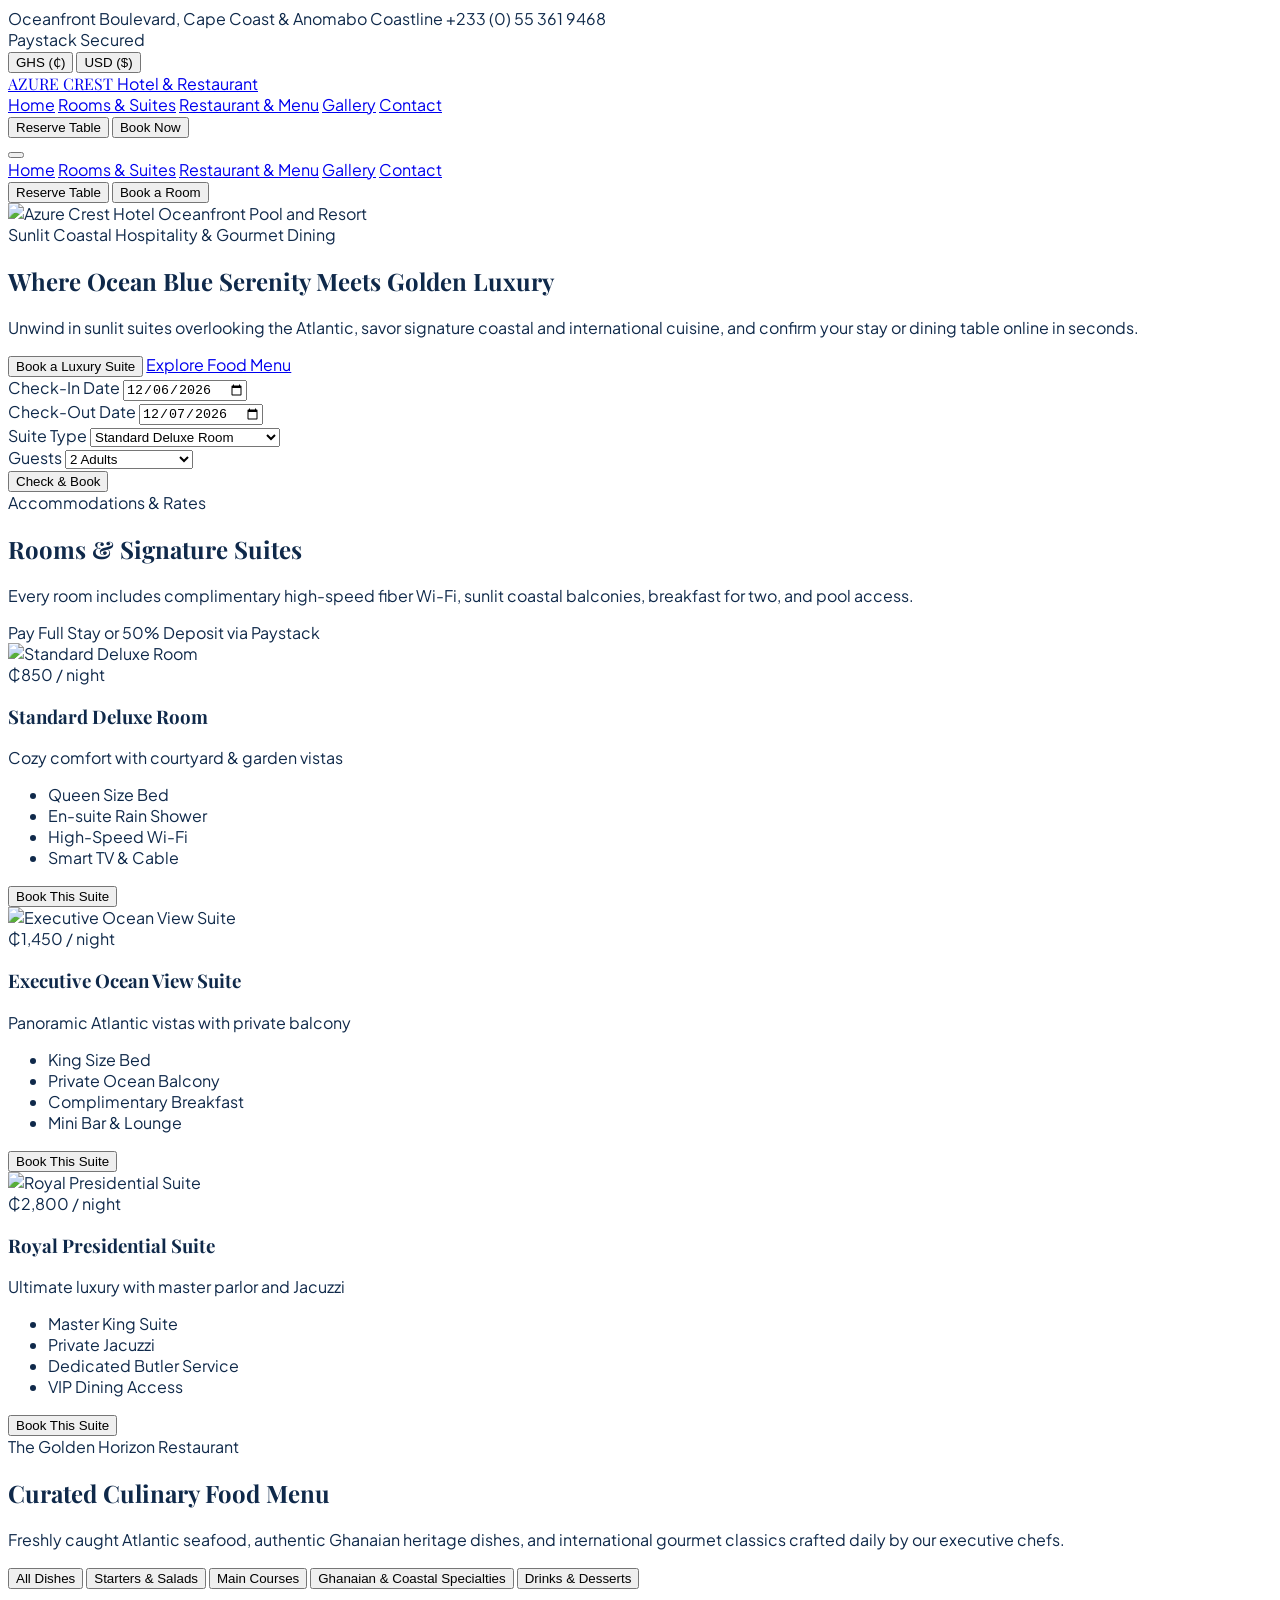
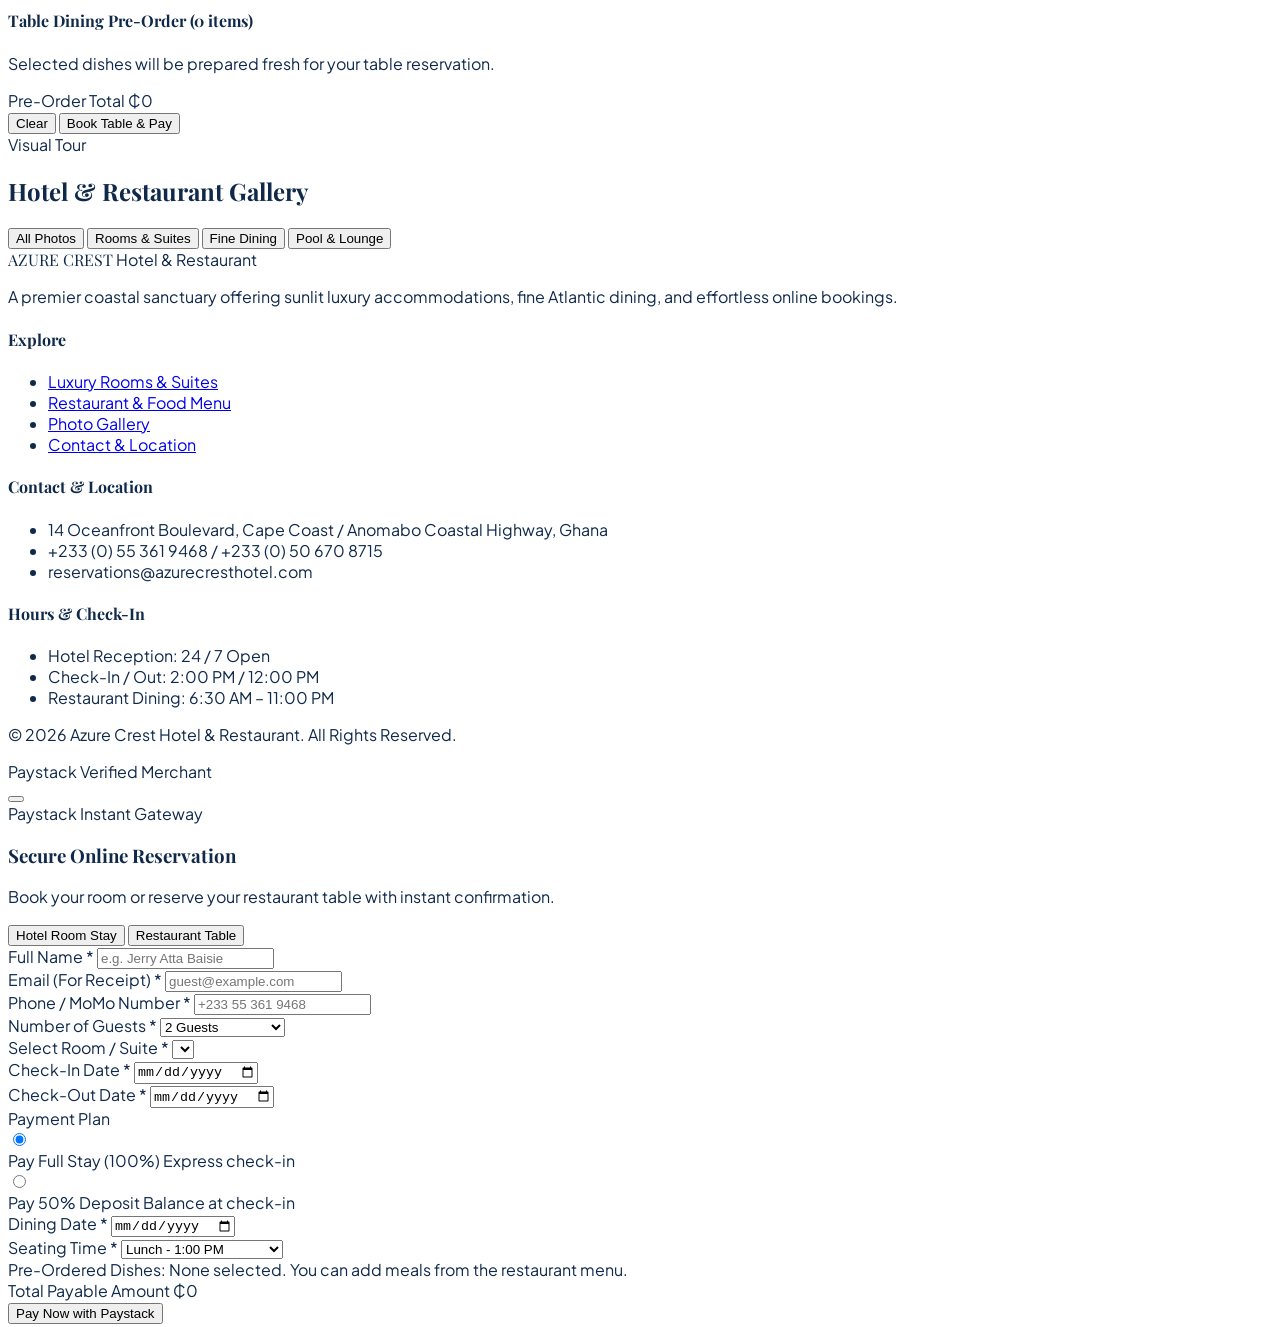
==== index.html @ 0bb6f59b "Change form submission handler to submitBookingEnquiry" ====
<!DOCTYPE html>
<html lang="en" class="scroll-smooth">
<head>
  <meta charset="UTF-8" />
  <meta name="viewport" content="width=device-width, initial-scale=1.0" />
  <title>Azure Crest Hotel &amp; Restaurant | Coastal Luxury &amp; Fine Dining</title>
  <meta name="description" content="Experience coastal elegance at Azure Crest Hotel & Restaurant. Book luxury rooms, explore our curated menu, and reserve your table online with instant Paystack checkout." />
  
  <!-- Google Fonts -->
  <link rel="preconnect" href="https://fonts.googleapis.com">
  <link rel="preconnect" href="https://fonts.gstatic.com" crossorigin>
  <link href="https://fonts.googleapis.com/css2?family=Playfair+Display:ital,wght@0,500;0,600;0,700;1,500&family=Plus+Jakarta+Sans:wght@400;500;600;700&display=swap" rel="stylesheet">
  
  <!-- Tailwind CSS -->
  <script src="https://cdn.tailwindcss.com"></script>
  
  <!-- Lucide Icons -->
  <script src="https://unpkg.com/lucide@latest"></script>

  <!-- Paystack InlineJS SDK -->
  <script src="https://js.paystack.co/v1/inline.js"></script>

  <script>
    tailwind.config = {
      theme: {
        extend: {
          colors: {
            royal: {
              950: '#08182E',
              900: '#0F294A',
              800: '#163B6B',
              700: '#1D4ED8',
              600: '#2563EB',
              100: '#DBEAFE',
              50: '#F0F7FF',
            },
            sunlit: {
              400: '#FACC15',
              500: '#EAB308',
              600: '#CA8A04',
              100: '#FEF9C3',
            }
          },
          fontFamily: {
            serif: ['"Playfair Display"', 'Georgia', 'serif'],
            sans: ['"Plus Jakarta Sans"', 'system-ui', 'sans-serif'],
          }
        }
      }
    }
  </script>

  <style>
    body {
      font-family: 'Plus Jakarta Sans', sans-serif;
      color: #0F294A;
      background-color: #FFFFFF;
    }
    h1, h2, h3, .font-serif {
      font-family: 'Playfair Display', Georgia, serif;
    }
    .hero-overlay {
      background: linear-gradient(180deg, rgba(15, 41, 74, 0.72) 0%, rgba(15, 41, 74, 0.58) 55%, rgba(8, 24, 46, 0.88) 100%);
    }
    .glass-nav {
      background: rgba(255, 255, 255, 0.94);
      backdrop-filter: blur(12px);
      -webkit-backdrop-filter: blur(12px);
    }
    @keyframes fadeIn {
      from { opacity: 0; transform: translateY(10px); }
      to { opacity: 1; transform: translateY(0); }
    }
    .animate-fade-in {
      animation: fadeIn 0.3s ease-out forwards;
    }
  </style>
</head>
<body class="antialiased selection:bg-sunlit-400 selection:text-royal-900">

  <!-- Top Announcement Bar -->
  <div class="bg-royal-900 text-white text-xs sm:text-sm py-2 px-4 border-b border-royal-800">
    <div class="max-w-7xl mx-auto flex flex-wrap items-center justify-between gap-2">
      <div class="flex items-center gap-4">
        <span class="flex items-center gap-1.5 text-royal-100">
          <i data-lucide="map-pin" class="w-3.5 h-3.5 text-sunlit-400"></i>
          Oceanfront Boulevard, Cape Coast &amp; Anomabo Coastline
        </span>
        <span class="hidden md:flex items-center gap-1.5 text-royal-100">
          <i data-lucide="phone" class="w-3.5 h-3.5 text-sunlit-400"></i>
          +233 (0) 55 361 9468
        </span>
      </div>
      <div class="flex items-center gap-3 ml-auto">
        <span class="hidden sm:inline-flex items-center gap-1 text-sunlit-400 font-medium">
          <i data-lucide="shield-check" class="w-3.5 h-3.5"></i> Paystack Secured
        </span>
        <!-- Currency Switcher -->
        <div class="inline-flex items-center bg-royal-950 rounded-full p-0.5 border border-royal-700" role="group">
          <button type="button" onclick="setCurrency('GHS')" id="btn-ghs" class="px-2.5 py-0.5 rounded-full text-xs font-bold transition bg-sunlit-400 text-royal-900">
            GHS (₵)
          </button>
          <button type="button" onclick="setCurrency('USD')" id="btn-usd" class="px-2.5 py-0.5 rounded-full text-xs font-bold transition text-white hover:text-sunlit-400">
            USD ($)
          </button>
        </div>
      </div>
    </div>
  </div>

  <!-- Sticky Navigation -->
  <header class="sticky top-0 z-40 glass-nav border-b border-blue-100 shadow-sm">
    <div class="max-w-7xl mx-auto px-4 sm:px-6 lg:px-8 h-20 flex items-center justify-between">
      <!-- Brand Logo -->
      <a href="#home" class="flex items-center gap-3 group">
        <div class="w-11 h-11 rounded-xl bg-royal-900 flex items-center justify-center border-2 border-sunlit-400 shadow-md group-hover:scale-105 transition">
          <i data-lucide="crown" class="w-6 h-6 text-sunlit-400"></i>
        </div>
        <div>
          <span class="font-serif text-xl sm:text-2xl font-bold tracking-tight text-royal-900 block leading-none">
            AZURE CREST
          </span>
          <span class="text-[11px] uppercase tracking-[0.22em] font-semibold text-royal-600 block mt-1">
            Hotel &amp; Restaurant
          </span>
        </div>
      </a>

      <!-- Desktop Nav Links -->
      <nav class="hidden lg:flex items-center gap-8 text-sm font-semibold text-royal-900">
        <a href="#home" class="hover:text-royal-600 transition">Home</a>
        <a href="#rooms" class="hover:text-royal-600 transition">Rooms &amp; Suites</a>
        <a href="#restaurant" class="hover:text-royal-600 transition">Restaurant &amp; Menu</a>
        <a href="#gallery" class="hover:text-royal-600 transition">Gallery</a>
        <a href="#contact" class="hover:text-royal-600 transition">Contact</a>
      </nav>

      <!-- Desktop Action Buttons -->
      <div class="hidden md:flex items-center gap-3">
        <button onclick="openBookingModal('dining')" class="px-4 py-2.5 rounded-xl text-sm font-bold text-royal-900 bg-royal-50 hover:bg-blue-100 border border-blue-200 transition flex items-center gap-2">
          <i data-lucide="utensils" class="w-4 h-4 text-royal-700"></i>
          Reserve Table
        </button>
        <button onclick="openBookingModal('room')" class="px-5 py-2.5 rounded-xl text-sm font-bold text-royal-900 bg-sunlit-400 hover:bg-sunlit-500 shadow-md shadow-yellow-500/20 transition flex items-center gap-2">
          <i data-lucide="calendar-check" class="w-4 h-4"></i>
          Book Now
        </button>
      </div>

      <!-- Mobile Menu Toggle Button -->
      <button onclick="toggleMobileMenu()" class="lg:hidden p-2.5 rounded-xl bg-royal-50 text-royal-900 border border-blue-100" aria-label="Toggle Menu">
        <i data-lucide="menu" class="w-6 h-6" id="mobile-menu-icon"></i>
      </button>
    </div>

    <!-- Mobile Navigation Drawer -->
    <div id="mobile-menu" class="hidden lg:hidden bg-white border-b border-blue-100 px-6 py-5 space-y-3 shadow-xl">
      <a href="#home" onclick="toggleMobileMenu()" class="block py-2 font-semibold text-royal-900 hover:text-royal-600">Home</a>
      <a href="#rooms" onclick="toggleMobileMenu()" class="block py-2 font-semibold text-royal-900 hover:text-royal-600">Rooms &amp; Suites</a>
      <a href="#restaurant" onclick="toggleMobileMenu()" class="block py-2 font-semibold text-royal-900 hover:text-royal-600">Restaurant &amp; Menu</a>
      <a href="#gallery" onclick="toggleMobileMenu()" class="block py-2 font-semibold text-royal-900 hover:text-royal-600">Gallery</a>
      <a href="#contact" onclick="toggleMobileMenu()" class="block py-2 font-semibold text-royal-900 hover:text-royal-600">Contact</a>
      <div class="pt-3 border-t border-blue-100 grid grid-cols-2 gap-3">
        <button onclick="toggleMobileMenu(); openBookingModal('dining')" class="py-2.5 px-4 rounded-xl text-sm font-bold bg-royal-50 text-royal-900 border border-blue-200">
          Reserve Table
        </button>
        <button onclick="toggleMobileMenu(); openBookingModal('room')" class="py-2.5 px-4 rounded-xl text-sm font-bold bg-sunlit-400 text-royal-900">
          Book a Room
        </button>
      </div>
    </div>
  </header>

  <!-- Hero Section -->
  <section id="home" class="relative min-h-[86vh] flex items-center justify-center overflow-hidden">
    <img 
      src="https://images.unsplash.com/photo-1582719508461-905c673771fd?auto=format&fit=crop&w=2000&q=80" 
      alt="Azure Crest Hotel Oceanfront Pool and Resort" 
      class="absolute inset-0 w-full h-full object-cover object-center"
    />
    <div class="hero-overlay absolute inset-0"></div>

    <div class="relative z-10 max-w-7xl mx-auto px-4 sm:px-6 lg:px-8 py-20 text-center text-white">
      <div class="inline-flex items-center gap-2 px-4 py-1.5 rounded-full bg-white/15 backdrop-blur-md border border-white/25 text-sunlit-400 text-xs sm:text-sm font-semibold tracking-wide uppercase mb-6">
        <i data-lucide="sparkles" class="w-4 h-4"></i>
        Sunlit Coastal Hospitality &amp; Gourmet Dining
      </div>

      <h1 class="text-4xl sm:text-5xl md:text-6xl lg:text-7xl font-bold tracking-tight max-w-4xl mx-auto leading-[1.12]">
        Where Ocean Blue Serenity Meets <span class="text-sunlit-400 italic font-normal">Golden Luxury</span>
      </h1>

      <p class="mt-6 text-base sm:text-lg md:text-xl text-blue-100 max-w-2xl mx-auto leading-relaxed font-normal">
        Unwind in sunlit suites overlooking the Atlantic, savor signature coastal and international cuisine, and confirm your stay or dining table online in seconds.
      </p>

      <div class="mt-9 flex flex-col sm:flex-row items-center justify-center gap-4">
        <button onclick="openBookingModal('room')" class="w-full sm:w-auto px-8 py-4 rounded-xl bg-sunlit-400 hover:bg-sunlit-500 text-royal-900 font-bold text-base shadow-xl shadow-yellow-500/25 transition flex items-center justify-center gap-2">
          <i data-lucide="bed-double" class="w-5 h-5"></i>
          Book a Luxury Suite
        </button>
        <a href="#restaurant" class="w-full sm:w-auto px-8 py-4 rounded-xl bg-white/15 hover:bg-white/25 backdrop-blur-md text-white border border-white/30 font-bold text-base transition flex items-center justify-center gap-2">
          <i data-lucide="utensils-crossed" class="w-5 h-5 text-sunlit-400"></i>
          Explore Food Menu
        </a>
      </div>

      <!-- Quick Availability Bar -->
      <div class="mt-14 max-w-5xl mx-auto bg-white rounded-2xl p-4 sm:p-5 shadow-2xl border-2 border-sunlit-400 text-left text-royal-900">
        <form onsubmit="handleQuickSearch(event)" class="grid grid-cols-1 sm:grid-cols-2 lg:grid-cols-5 gap-4 items-end">
          <div>
            <label class="block text-xs font-bold uppercase tracking-wider text-royal-700 mb-1.5">Check-In Date</label>
            <input type="date" id="quick-checkin" required class="w-full px-3.5 py-2.5 rounded-xl bg-royal-50 border border-blue-200 text-sm font-semibold focus:outline-none focus:ring-2 focus:ring-royal-600" />
          </div>
          <div>
            <label class="block text-xs font-bold uppercase tracking-wider text-royal-700 mb-1.5">Check-Out Date</label>
            <input type="date" id="quick-checkout" required class="w-full px-3.5 py-2.5 rounded-xl bg-royal-50 border border-blue-200 text-sm font-semibold focus:outline-none focus:ring-2 focus:ring-royal-600" />
          </div>
          <div>
            <label class="block text-xs font-bold uppercase tracking-wider text-royal-700 mb-1.5">Suite Type</label>
            <select id="quick-room" class="w-full px-3.5 py-2.5 rounded-xl bg-royal-50 border border-blue-200 text-sm font-semibold focus:outline-none focus:ring-2 focus:ring-royal-600">
              <option value="standard">Standard Deluxe Room</option>
              <option value="executive">Executive Ocean View Suite</option>
              <option value="presidential">Royal Presidential Suite</option>
            </select>
          </div>
          <div>
            <label class="block text-xs font-bold uppercase tracking-wider text-royal-700 mb-1.5">Guests</label>
            <select id="quick-guests" class="w-full px-3.5 py-2.5 rounded-xl bg-royal-50 border border-blue-200 text-sm font-semibold focus:outline-none focus:ring-2 focus:ring-royal-600">
              <option value="1 Adult">1 Adult</option>
              <option value="2 Adults" selected>2 Adults</option>
              <option value="2 Adults, 1 Child">2 Adults, 1 Child</option>
              <option value="4 Guests (Family)">4 Guests (Family)</option>
            </select>
          </div>
          <div>
            <button type="submit" class="w-full py-2.5 px-5 rounded-xl bg-royal-900 hover:bg-royal-800 text-sunlit-400 font-bold text-sm transition flex items-center justify-center gap-2 h-[42px]">
              <i data-lucide="search" class="w-4 h-4"></i>
              Check &amp; Book
            </button>
          </div>
        </form>
      </div>
    </div>
  </section>

  <!-- Rooms & Suites Section -->
  <section id="rooms" class="py-20 bg-white">
    <div class="max-w-7xl mx-auto px-4 sm:px-6 lg:px-8">
      <div class="flex flex-col md:flex-row md:items-end justify-between mb-12 gap-4">
        <div>
          <span class="inline-block px-3.5 py-1 rounded-full bg-royal-50 text-royal-700 border border-blue-200 text-xs font-bold uppercase tracking-widest mb-3">
            Accommodations &amp; Rates
          </span>
          <h2 class="text-3xl sm:text-4xl font-bold text-royal-900">
            Rooms &amp; <span class="text-royal-700">Signature Suites</span>
          </h2>
          <p class="mt-2 text-slate-600 max-w-2xl">
            Every room includes complimentary high-speed fiber Wi-Fi, sunlit coastal balconies, breakfast for two, and pool access.
          </p>
        </div>
        <div class="flex items-center gap-2 text-sm font-semibold text-royal-800 bg-sunlit-100 border border-sunlit-400 px-4 py-2 rounded-xl">
          <i data-lucide="credit-card" class="w-4 h-4 text-royal-900"></i>
          <span>Pay Full Stay or 50% Deposit via Paystack</span>
        </div>
      </div>

      <!-- Rooms Grid -->
      <div id="rooms-grid" class="grid grid-cols-1 md:grid-cols-2 lg:grid-cols-3 gap-8">
        <!-- Populated via JS -->
      </div>
    </div>
  </section>

  <!-- Restaurant & Food Menu Section -->
  <section id="restaurant" class="py-20 bg-royal-50 border-y border-blue-100">
    <div class="max-w-7xl mx-auto px-4 sm:px-6 lg:px-8">
      <div class="text-center max-w-3xl mx-auto mb-12">
        <span class="inline-block px-3.5 py-1 rounded-full bg-white text-royal-700 border border-blue-200 text-xs font-bold uppercase tracking-widest mb-3">
          The Golden Horizon Restaurant
        </span>
        <h2 class="text-3xl sm:text-4xl font-bold text-royal-900">
          Curated Culinary <span class="text-royal-700">Food Menu</span>
        </h2>
        <p class="mt-3 text-slate-600">
          Freshly caught Atlantic seafood, authentic Ghanaian heritage dishes, and international gourmet classics crafted daily by our executive chefs.
        </p>
      </div>

      <!-- Category Filter Tabs -->
      <div class="flex flex-wrap items-center justify-center gap-2.5 mb-10" id="menu-tabs">
        <button onclick="filterMenu('all')" data-cat="all" class="menu-tab active px-5 py-2.5 rounded-xl text-sm font-bold transition bg-royal-900 text-sunlit-400 shadow-md">
          All Dishes
        </button>
        <button onclick="filterMenu('starters')" data-cat="starters" class="menu-tab px-5 py-2.5 rounded-xl text-sm font-bold transition bg-white text-royal-900 hover:bg-blue-100 border border-blue-200">
          Starters &amp; Salads
        </button>
        <button onclick="filterMenu('mains')" data-cat="mains" class="menu-tab px-5 py-2.5 rounded-xl text-sm font-bold transition bg-white text-royal-900 hover:bg-blue-100 border border-blue-200">
          Main Courses
        </button>
        <button onclick="filterMenu('local')" data-cat="local" class="menu-tab px-5 py-2.5 rounded-xl text-sm font-bold transition bg-white text-royal-900 hover:bg-blue-100 border border-blue-200">
          Ghanaian &amp; Coastal Specialties
        </button>
        <button onclick="filterMenu('drinks')" data-cat="drinks" class="menu-tab px-5 py-2.5 rounded-xl text-sm font-bold transition bg-white text-royal-900 hover:bg-blue-100 border border-blue-200">
          Drinks &amp; Desserts
        </button>
      </div>

      <!-- Menu Items Grid -->
      <div id="menu-grid" class="grid grid-cols-1 md:grid-cols-2 gap-6">
        <!-- Populated via JS -->
      </div>

      <!-- Pre-Order Tray Banner -->
      <div id="preorder-bar" class="hidden mt-10 bg-royal-900 text-white rounded-2xl p-5 sm:p-6 shadow-xl border-2 border-sunlit-400 flex flex-col sm:flex-row items-center justify-between gap-4 animate-fade-in">
        <div class="flex items-center gap-4">
          <div class="w-12 h-12 rounded-xl bg-sunlit-400 text-royal-900 flex items-center justify-center font-bold shrink-0">
            <i data-lucide="shopping-bag" class="w-6 h-6"></i>
          </div>
          <div>
            <h4 class="font-serif text-lg font-bold text-white">
              Table Dining Pre-Order (<span id="preorder-count">0</span> items)
            </h4>
            <p id="preorder-summary" class="text-xs sm:text-sm text-blue-200 line-clamp-1">
              Selected dishes will be prepared fresh for your table reservation.
            </p>
          </div>
        </div>
        <div class="flex items-center gap-3 w-full sm:w-auto justify-end">
          <div class="text-right mr-2">
            <span class="text-xs text-blue-200 block">Pre-Order Total</span>
            <span id="preorder-total" class="text-lg font-bold text-sunlit-400">₵0</span>
          </div>
          <button onclick="clearPreorder()" class="px-3.5 py-2.5 rounded-xl text-xs font-bold bg-royal-800 hover:bg-royal-700 text-blue-100 transition">
            Clear
          </button>
          <button onclick="openBookingModal('dining')" class="px-5 py-2.5 rounded-xl text-sm font-bold bg-sunlit-400 hover:bg-sunlit-500 text-royal-900 transition flex items-center gap-2">
            Book Table &amp; Pay
            <i data-lucide="arrow-right" class="w-4 h-4"></i>
          </button>
        </div>
      </div>
    </div>
  </section>

  <!-- Photo Gallery Section -->
  <section id="gallery" class="py-20 bg-white">
    <div class="max-w-7xl mx-auto px-4 sm:px-6 lg:px-8">
      <div class="flex flex-col md:flex-row md:items-end justify-between mb-10 gap-4">
        <div>
          <span class="inline-block px-3.5 py-1 rounded-full bg-royal-50 text-royal-700 border border-blue-200 text-xs font-bold uppercase tracking-widest mb-3">
            Visual Tour
          </span>
          <h2 class="text-3xl sm:text-4xl font-bold text-royal-900">
            Hotel &amp; Restaurant <span class="text-royal-700">Gallery</span>
          </h2>
        </div>

        <!-- Gallery Filters -->
        <div class="flex flex-wrap gap-2" id="gallery-tabs">
          <button onclick="filterGallery('all')" data-gal="all" class="gal-tab px-4 py-2 rounded-xl text-xs sm:text-sm font-bold bg-royal-900 text-sunlit-400 transition">
            All Photos
          </button>
          <button onclick="filterGallery('rooms')" data-gal="rooms" class="gal-tab px-4 py-2 rounded-xl text-xs sm:text-sm font-bold bg-royal-50 text-royal-900 hover:bg-blue-100 transition">
            Rooms &amp; Suites
          </button>
          <button onclick="filterGallery('dining')" data-gal="dining" class="gal-tab px-4 py-2 rounded-xl text-xs sm:text-sm font-bold bg-royal-50 text-royal-900 hover:bg-blue-100 transition">
            Fine Dining
          </button>
          <button onclick="filterGallery('pool')" data-gal="pool" class="gal-tab px-4 py-2 rounded-xl text-xs sm:text-sm font-bold bg-royal-50 text-royal-900 hover:bg-blue-100 transition">
            Pool &amp; Lounge
          </button>
        </div>
      </div>

      <!-- Gallery Grid -->
      <div id="gallery-grid" class="grid grid-cols-1 sm:grid-cols-2 lg:grid-cols-3 gap-6">
        <!-- Populated via JS -->
      </div>
    </div>
  </section>

  <!-- Footer & Contact Section -->
  <footer id="contact" class="bg-royal-950 text-blue-100 pt-16 pb-10 border-t border-royal-800">
    <div class="max-w-7xl mx-auto px-4 sm:px-6 lg:px-8">
      <div class="grid grid-cols-1 md:grid-cols-2 lg:grid-cols-4 gap-10 pb-12 border-b border-royal-800">
        <!-- Brand -->
        <div class="space-y-4">
          <div class="flex items-center gap-3">
            <div class="w-10 h-10 rounded-xl bg-royal-900 flex items-center justify-center border-2 border-sunlit-400">
              <i data-lucide="crown" class="w-5 h-5 text-sunlit-400"></i>
            </div>
            <div>
              <span class="font-serif text-xl font-bold text-white block leading-none">AZURE CREST</span>
              <span class="text-[10px] uppercase tracking-[0.22em] text-sunlit-400 block mt-1">Hotel &amp; Restaurant</span>
            </div>
          </div>
          <p class="text-sm text-blue-200 leading-relaxed">
            A premier coastal sanctuary offering sunlit luxury accommodations, fine Atlantic dining, and effortless online bookings.
          </p>
        </div>

        <!-- Quick Links -->
        <div>
          <h4 class="font-serif text-lg font-bold text-white mb-4">Explore</h4>
          <ul class="space-y-2.5 text-sm">
            <li><a href="#rooms" class="hover:text-sunlit-400 transition">Luxury Rooms &amp; Suites</a></li>
            <li><a href="#restaurant" class="hover:text-sunlit-400 transition">Restaurant &amp; Food Menu</a></li>
            <li><a href="#gallery" class="hover:text-sunlit-400 transition">Photo Gallery</a></li>
            <li><a href="#contact" class="hover:text-sunlit-400 transition">Contact &amp; Location</a></li>
          </ul>
        </div>

        <!-- Contact Details -->
        <div>
          <h4 class="font-serif text-lg font-bold text-white mb-4">Contact &amp; Location</h4>
          <ul class="space-y-3 text-sm">
            <li class="flex items-start gap-2.5">
              <i data-lucide="map-pin" class="w-4 h-4 text-sunlit-400 shrink-0 mt-1"></i>
              <span>14 Oceanfront Boulevard, Cape Coast / Anomabo Coastal Highway, Ghana</span>
            </li>
            <li class="flex items-center gap-2.5">
              <i data-lucide="phone" class="w-4 h-4 text-sunlit-400 shrink-0"></i>
              <span>+233 (0) 55 361 9468 / +233 (0) 50 670 8715</span>
            </li>
            <li class="flex items-center gap-2.5">
              <i data-lucide="mail" class="w-4 h-4 text-sunlit-400 shrink-0"></i>
              <span>reservations@azurecresthotel.com</span>
            </li>
          </ul>
        </div>

        <!-- Operating Hours -->
        <div>
          <h4 class="font-serif text-lg font-bold text-white mb-4">Hours &amp; Check-In</h4>
          <ul class="space-y-2.5 text-sm">
            <li class="flex justify-between">
              <span class="text-blue-200">Hotel Reception:</span>
              <span class="font-semibold text-white">24 / 7 Open</span>
            </li>
            <li class="flex justify-between">
              <span class="text-blue-200">Check-In / Out:</span>
              <span class="font-semibold text-white">2:00 PM / 12:00 PM</span>
            </li>
            <li class="flex justify-between">
              <span class="text-blue-200">Restaurant Dining:</span>
              <span class="font-semibold text-sunlit-400">6:30 AM – 11:00 PM</span>
            </li>
          </ul>
        </div>
      </div>

      <div class="pt-8 flex flex-col sm:flex-row items-center justify-between gap-4 text-xs text-blue-300">
        <p>&copy; 2026 Azure Crest Hotel &amp; Restaurant. All Rights Reserved.</p>
        <div class="flex items-center gap-4">
          <span class="px-2.5 py-1 rounded bg-royal-900 border border-royal-800 text-sunlit-400 font-semibold">Paystack Verified Merchant</span>
        </div>
      </div>
    </div>
  </footer>

  <!-- ================================================================= -->
  <!-- POPUP BOOKING & PAYSTACK CHECKOUT MODAL                           -->
  <!-- ================================================================= -->
  <div id="booking-modal" class="fixed inset-0 z-50 hidden bg-royal-950/85 backdrop-blur-sm flex items-center justify-center p-4 overflow-y-auto">
    <div class="bg-white text-royal-900 max-w-2xl w-full rounded-3xl p-6 sm:p-8 shadow-2xl border-2 border-sunlit-400 animate-fade-in my-8 relative">
      <!-- Close Button -->
      <button onclick="closeBookingModal()" class="absolute top-5 right-5 w-10 h-10 rounded-full bg-royal-50 hover:bg-royal-900 text-royal-900 hover:text-sunlit-400 border border-blue-200 flex items-center justify-center transition" aria-label="Close Booking Modal">
        <i data-lucide="x" class="w-5 h-5"></i>
      </button>

      <div class="mb-6 pr-10">
        <span class="inline-flex items-center gap-1.5 px-3 py-1 rounded-full bg-sunlit-100 text-royal-900 text-xs font-bold uppercase tracking-wider mb-2">
          <i data-lucide="shield-check" class="w-3.5 h-3.5"></i> Paystack Instant Gateway
        </span>
        <h3 class="font-serif text-2xl sm:text-3xl font-bold text-royal-900">Secure Online Reservation</h3>
        <p class="text-xs sm:text-sm text-slate-600 mt-1">Book your room or reserve your restaurant table with instant confirmation.</p>
      </div>

      <!-- Booking Type Switcher Tabs inside Modal -->
      <div class="grid grid-cols-2 gap-2 p-1.5 bg-royal-50 rounded-2xl border border-blue-100 mb-6">
        <button type="button" onclick="switchBookingType('room')" id="tab-book-room" class="py-2.5 px-4 rounded-xl text-sm font-bold transition flex items-center justify-center gap-2 bg-royal-900 text-sunlit-400 shadow">
          <i data-lucide="bed-double" class="w-4 h-4"></i>
          Hotel Room Stay
        </button>
        <button type="button" onclick="switchBookingType('dining')" id="tab-book-dining" class="py-2.5 px-4 rounded-xl text-sm font-bold transition flex items-center justify-center gap-2 text-royal-900 hover:bg-blue-100">
          <i data-lucide="utensils" class="w-4 h-4"></i>
          Restaurant Table
        </button>
      </div>

      <form id="main-booking-form" onsubmit="submitBookingEnquiry(event)" class="space-y-4">
        <div class="grid grid-cols-1 sm:grid-cols-2 gap-4">
          <div>
            <label class="block text-xs font-bold uppercase tracking-wider text-royal-800 mb-1">Full Name *</label>
            <input type="text" id="book-name" required placeholder="e.g. Jerry Atta Baisie" class="w-full px-4 py-2.5 rounded-xl bg-royal-50 border border-blue-200 text-sm font-medium focus:outline-none focus:ring-2 focus:ring-royal-600" />
          </div>
          <div>
            <label class="block text-xs font-bold uppercase tracking-wider text-royal-800 mb-1">Email (For Receipt) *</label>
            <input type="email" id="book-email" required placeholder="guest@example.com" class="w-full px-4 py-2.5 rounded-xl bg-royal-50 border border-blue-200 text-sm font-medium focus:outline-none focus:ring-2 focus:ring-royal-600" />
          </div>
        </div>

        <div class="grid grid-cols-1 sm:grid-cols-2 gap-4">
          <div>
            <label class="block text-xs font-bold uppercase tracking-wider text-royal-800 mb-1">Phone / MoMo Number *</label>
            <input type="tel" id="book-phone" required placeholder="+233 55 361 9468" class="w-full px-4 py-2.5 rounded-xl bg-royal-50 border border-blue-200 text-sm font-medium focus:outline-none focus:ring-2 focus:ring-royal-600" />
          </div>
          <div>
            <label class="block text-xs font-bold uppercase tracking-wider text-royal-800 mb-1">Number of Guests *</label>
            <select id="book-guests" onchange="recalculateBooking()" class="w-full px-4 py-2.5 rounded-xl bg-royal-50 border border-blue-200 text-sm font-semibold focus:outline-none focus:ring-2 focus:ring-royal-600">
              <option value="1">1 Guest</option>
              <option value="2" selected>2 Guests</option>
              <option value="3">3 Guests</option>
              <option value="4">4 Guests</option>
              <option value="6">6 Guests (Group)</option>
            </select>
          </div>
        </div>

        <!-- ROOM SPECIFIC FIELDS -->
        <div id="room-booking-fields" class="space-y-3">
          <div>
            <label class="block text-xs font-bold uppercase tracking-wider text-royal-800 mb-1">Select Room / Suite *</label>
            <select id="book-room-type" onchange="recalculateBooking()" class="w-full px-4 py-2.5 rounded-xl bg-royal-50 border border-blue-200 text-sm font-bold text-royal-900 focus:outline-none focus:ring-2 focus:ring-royal-600">
              <!-- Populated via JS -->
            </select>
          </div>

          <div class="grid grid-cols-1 sm:grid-cols-2 gap-4">
            <div>
              <label class="block text-xs font-bold uppercase tracking-wider text-royal-800 mb-1">Check-In Date *</label>
              <input type="date" id="book-checkin" onchange="recalculateBooking()" class="w-full px-4 py-2.5 rounded-xl bg-royal-50 border border-blue-200 text-sm font-semibold focus:outline-none focus:ring-2 focus:ring-royal-600" />
            </div>
            <div>
              <label class="block text-xs font-bold uppercase tracking-wider text-royal-800 mb-1">Check-Out Date *</label>
              <input type="date" id="book-checkout" onchange="recalculateBooking()" class="w-full px-4 py-2.5 rounded-xl bg-royal-50 border border-blue-200 text-sm font-semibold focus:outline-none focus:ring-2 focus:ring-royal-600" />
            </div>
          </div>

          <div>
            <label class="block text-xs font-bold uppercase tracking-wider text-royal-800 mb-1">Payment Plan</label>
            <div class="grid grid-cols-1 sm:grid-cols-2 gap-3">
              <label class="cursor-pointer flex items-center gap-3 p-3 rounded-xl border-2 border-royal-700 bg-royal-50">
                <input type="radio" name="payment_plan" value="full" checked onchange="recalculateBooking()" class="w-4 h-4 text-royal-700" />
                <div>
                  <span class="block text-xs font-bold text-royal-900">Pay Full Stay (100%)</span>
                  <span class="block text-[11px] text-slate-600">Express check-in</span>
                </div>
              </label>
              <label class="cursor-pointer flex items-center gap-3 p-3 rounded-xl border border-blue-200 bg-white hover:bg-royal-50">
                <input type="radio" name="payment_plan" value="deposit" onchange="recalculateBooking()" class="w-4 h-4 text-royal-700" />
                <div>
                  <span class="block text-xs font-bold text-royal-900">Pay 50% Deposit</span>
                  <span class="block text-[11px] text-slate-600">Balance at check-in</span>
                </div>
              </label>
            </div>
          </div>
        </div>

        <!-- DINING SPECIFIC FIELDS -->
        <div id="dining-booking-fields" class="hidden space-y-3">
          <div class="grid grid-cols-1 sm:grid-cols-2 gap-3">
            <div>
              <label class="block text-xs font-bold uppercase tracking-wider text-royal-800 mb-1">Dining Date *</label>
              <input type="date" id="dining-date" class="w-full px-3.5 py-2.5 rounded-xl bg-royal-50 border border-blue-200 text-sm font-semibold focus:outline-none focus:ring-2 focus:ring-royal-600" />
            </div>
            <div>
              <label class="block text-xs font-bold uppercase tracking-wider text-royal-800 mb-1">Seating Time *</label>
              <select id="dining-time" class="w-full px-3.5 py-2.5 rounded-xl bg-royal-50 border border-blue-200 text-sm font-semibold focus:outline-none focus:ring-2 focus:ring-royal-600">
                <option value="Breakfast (8:00 AM)">Breakfast - 8:00 AM</option>
                <option value="Lunch (1:00 PM)" selected>Lunch - 1:00 PM</option>
                <option value="Dinner (7:00 PM)">Dinner - 7:00 PM</option>
                <option value="Late Evening (9:00 PM)">Late Evening - 9:00 PM</option>
              </select>
            </div>
          </div>
          <div id="modal-preorder-summary-box" class="p-3.5 rounded-xl bg-royal-50 border border-blue-200 text-xs text-royal-900">
            <span class="font-bold block mb-1">Pre-Ordered Dishes:</span>
            <span id="modal-preorder-items-text" class="text-slate-600">None selected. You can add meals from the restaurant menu.</span>
          </div>
        </div>

        <!-- Total Price Summary Box -->
        <div class="p-4 rounded-2xl bg-royal-900 text-white flex items-center justify-between mt-6">
          <div>
            <span class="text-xs text-blue-200 uppercase tracking-wider block" id="total-label">Total Payable Amount</span>
            <span id="modal-total-display" class="text-2xl font-bold text-sunlit-400">₵0</span>
          </div>
          <button type="submit" class="px-7 py-3.5 rounded-xl bg-sunlit-400 hover:bg-sunlit-500 text-royal-900 font-bold text-sm shadow-lg shadow-yellow-500/20 transition flex items-center gap-2">
            <i data-lucide="lock" class="w-4 h-4"></i>
            Pay Now with Paystack
          </button>
        </div>
      </form>
    </div>
  </div>

  <!-- JavaScript Application Logic & Paystack Integration -->
  <script>
    // ================= DATASETS =================
    let currentCurrency = 'GHS';
    let activeBookingMode = 'room'; // 'room' or 'dining'
    let preorderedDishes = [];

    const currencyRates = {
      GHS: { symbol: '₵', rate: 1 },
      USD: { symbol: '$', rate: 0.082 } // ~1 USD = 12.2 GHS approx for demo exchange rate
    };

    const roomsData = [
      {
        id: 'standard',
        name: 'Standard Deluxe Room',
        tagline: 'Cozy comfort with courtyard & garden vistas',
        priceGHS: 850,
        image: 'https://images.unsplash.com/photo-1611892440504-42a792e24d32?auto=format&fit=crop&w=800&q=80',
        features: ['Queen Size Bed', 'En-suite Rain Shower', 'High-Speed Wi-Fi', 'Smart TV & Cable']
      },
      {
        id: 'executive',
        name: 'Executive Ocean View Suite',
        tagline: 'Panoramic Atlantic vistas with private balcony',
        priceGHS: 1450,
        image: 'https://images.unsplash.com/photo-1582719508461-905c673771fd?auto=format&fit=crop&w=800&q=80',
        features: ['King Size Bed', 'Private Ocean Balcony', 'Complimentary Breakfast', 'Mini Bar & Lounge']
      },
      {
        id: 'presidential',
        name: 'Royal Presidential Suite',
        tagline: 'Ultimate luxury with master parlor and Jacuzzi',
        priceGHS: 2800,
        image: 'https://images.unsplash.com/photo-1591088398332-8a7791972843?auto=format&fit=crop&w=800&q=80',
        features: ['Master King Suite', 'Private Jacuzzi', 'Dedicated Butler Service', 'VIP Dining Access']
      }
    ];

    const menuData = [
      {
        id: 'm1',
        category: 'starters',
        name: 'Atlantic Calamari Rings',
        desc: 'Crispy fried calamari served with lime garlic aioli and fresh herbs.',
        priceGHS: 120,
        image: 'https://images.unsplash.com/photo-1599487488170-d331922c070a?auto=format&fit=crop&w=600&q=80'
      },
      {
        id: 'm2',
        category: 'starters',
        name: 'Coastal Avocado & Prawn Salad',
        desc: 'Fresh Gulf prawns, ripe avocado, cherry tomatoes, and citrus vinaigrette.',
        priceGHS: 150,
        image: 'https://images.unsplash.com/photo-1540420773420-3366772f4999?auto=format&fit=crop&w=600&q=80'
      },
      {
        id: 'm3',
        category: 'mains',
        name: 'Grilled Red Snapper Fillet',
        desc: 'Freshly caught Anomabo red snapper with plantain wedges and spicy pepper sauce.',
        priceGHS: 260,
        image: 'https://images.unsplash.com/photo-1519708227418-c8fd9a32b7a2?auto=format&fit=crop&w=600&q=80'
      },
      {
        id: 'm4',
        category: 'mains',
        name: 'Ribeye Steak with Truffle Butter',
        desc: 'Prime 300g ribeye steak grilled to perfection with roasted rosemary potatoes.',
        priceGHS: 380,
        image: 'https://images.unsplash.com/photo-1544025162-d76694265947?auto=format&fit=crop&w=600&q=80'
      },
      {
        id: 'm5',
        category: 'local',
        name: 'Traditional Banku & Tilapia',
        desc: 'Classic fermented corn and cassava dough served with grilled whole tilapia and hot shito.',
        priceGHS: 1,
        image: 'https://images.unsplash.com/photo-1555396273-367ea4eb4db5?auto=format&fit=crop&w=600&q=80'
      },
      {
        id: 'm6',
        category: 'local',
        name: 'Fufu with Rich Goat Light Soup',
        desc: 'Pounded plantain & cassava fufu served in aromatic spicy garden egg and goat soup.',
        priceGHS: 210,
        image: 'https://images.unsplash.com/photo-1604382355076-af4b0eb60143?auto=format&fit=crop&w=600&q=80'
      },
      {
        id: 'm7',
        category: 'drinks',
        name: 'Tropical Sunset Cocktail',
        desc: 'Signature blend of Ghanaian rum, passion fruit, fresh orange, and grenadine.',
        priceGHS: 90,
        image: 'https://images.unsplash.com/photo-1551024709-8f23befc6f87?auto=format&fit=crop&w=600&q=80'
      },
      {
        id: 'm8',
        category: 'drinks',
        name: 'Iced Coconut & Pineapple Cooler',
        desc: 'Fresh young coconut water blended with pineapple and mint.',
        priceGHS: 70,
        image: 'https://images.unsplash.com/photo-1536935338788-846bb9981813?auto=format&fit=crop&w=600&q=80'
      }
    ];

    const galleryData = [
      { category: 'rooms', title: 'Presidential Suite Parlor', url: 'https://images.unsplash.com/photo-1591088398332-8a7791972843?auto=format&fit=crop&w=800&q=80' },
      { category: 'dining', title: 'Golden Horizon Dining Hall', url: 'https://images.unsplash.com/photo-1517248135467-4c7edcad34c4?auto=format&fit=crop&w=800&q=80' },
      { category: 'pool', title: 'Oceanfront Infinity Pool', url: 'https://images.unsplash.com/photo-1582719508461-905c673771fd?auto=format&fit=crop&w=800&q=80' },
      { category: 'rooms', title: 'Executive Ocean View Room', url: 'https://images.unsplash.com/photo-1611892440504-42a792e24d32?auto=format&fit=crop&w=800&q=80' },
      { category: 'dining', title: 'Fresh Atlantic Seafood Platter', url: 'https://images.unsplash.com/photo-1534422298391-e4f8c172dddb?auto=format&fit=crop&w=800&q=80' },
      { category: 'pool', title: 'Sunset Cocktail Lounge', url: 'https://images.unsplash.com/photo-1571896349842-33c89424de2d?auto=format&fit=crop&w=800&q=80' }
    ];

    // ================= INITIALIZATION =================
    document.addEventListener('DOMContentLoaded', () => {
      // Set default dates in forms
      const today = new Date();
      const tomorrow = new Date(today);
      tomorrow.setDate(tomorrow.getDate() + 1);

      const formatDate = (d) => d.toISOString().split('T')[0];

      if(document.getElementById('quick-checkin')) {
        document.getElementById('quick-checkin').value = formatDate(today);
        document.getElementById('quick-checkout').value = formatDate(tomorrow);
      }

      renderRooms();
      renderMenu('all');
      renderGallery('all');
      populateRoomDropdown();

      // Initialize Lucide Icons
      lucide.createIcons();
    });

    // ================= CURRENCY SWITCHER =================
    function setCurrency(curr) {
      currentCurrency = curr;
      document.getElementById('btn-ghs').className = curr === 'GHS' 
        ? 'px-2.5 py-0.5 rounded-full text-xs font-bold transition bg-sunlit-400 text-royal-900' 
        : 'px-2.5 py-0.5 rounded-full text-xs font-bold transition text-white hover:text-sunlit-400';
      
      document.getElementById('btn-usd').className = curr === 'USD' 
        ? 'px-2.5 py-0.5 rounded-full text-xs font-bold transition bg-sunlit-400 text-royal-900' 
        : 'px-2.5 py-0.5 rounded-full text-xs font-bold transition text-white hover:text-sunlit-400';

      renderRooms();
      renderMenu(document.querySelector('.menu-tab.active')?.dataset.cat || 'all');
      recalculateBooking();
    }

    function formatPrice(priceInGHS) {
      const rate = currencyRates[currentCurrency].rate;
      const symbol = currencyRates[currentCurrency].symbol;
      const converted = Math.round(priceInGHS * rate);
      return symbol + converted.toLocaleString();
    }

    // ================= RENDER ROOMS =================
    function renderRooms() {
      const grid = document.getElementById('rooms-grid');
      grid.innerHTML = roomsData.map(room => `
        <div class="bg-white rounded-3xl overflow-hidden border border-blue-100 shadow-xl hover:shadow-2xl transition flex flex-col group">
          <div class="relative h-60 overflow-hidden">
            <img src="${room.image}" alt="${room.name}" class="w-full h-full object-cover group-hover:scale-105 transition duration-500" />
            <div class="absolute top-4 right-4 px-3 py-1.5 rounded-xl bg-royal-900/90 backdrop-blur-md text-sunlit-400 font-bold text-sm shadow">
              ${formatPrice(room.priceGHS)} <span class="text-[10px] text-blue-200">/ night</span>
            </div>
          </div>
          <div class="p-6 flex-1 flex flex-col justify-between">
            <div>
              <h3 class="font-serif text-xl font-bold text-royal-900">${room.name}</h3>
              <p class="text-xs text-slate-600 mt-1 mb-4">${room.tagline}</p>
              <ul class="space-y-2 mb-6">
                ${room.features.map(f => `
                  <li class="flex items-center gap-2 text-xs font-medium text-royal-800">
                    <i data-lucide="check-circle" class="w-3.5 h-3.5 text-sunlit-500"></i>
                    ${f}
                  </li>
                `).join('')}
              </ul>
            </div>
            <button onclick="selectRoomAndBook('${room.id}')" class="w-full py-3 rounded-xl bg-royal-900 hover:bg-royal-800 text-sunlit-400 font-bold text-sm transition flex items-center justify-center gap-2">
              <i data-lucide="calendar-check" class="w-4 h-4"></i>
              Book This Suite
            </button>
          </div>
        </div>
      `).join('');
      lucide.createIcons();
    }

    function populateRoomDropdown() {
      const select = document.getElementById('book-room-type');
      if(select) {
        select.innerHTML = roomsData.map(r => `
          <option value="${r.id}">${r.name} (${formatPrice(r.priceGHS)}/night)</option>
        `).join('');
      }
    }

    // ================= RENDER MENU & PRE-ORDER =================
    function renderMenu(category) {
      // Update active tab style
      document.querySelectorAll('.menu-tab').forEach(btn => {
        if(btn.dataset.cat === category) {
          btn.className = 'menu-tab active px-5 py-2.5 rounded-xl text-sm font-bold transition bg-royal-900 text-sunlit-400 shadow-md';
        } else {
          btn.className = 'menu-tab px-5 py-2.5 rounded-xl text-sm font-bold transition bg-white text-royal-900 hover:bg-blue-100 border border-blue-200';
        }
      });

      const filtered = category === 'all' ? menuData : menuData.filter(m => m.category === category);
      const grid = document.getElementById('menu-grid');

      grid.innerHTML = filtered.map(item => {
        const isPreordered = preorderedDishes.some(d => d.id === item.id);
        return `
          <div class="bg-white rounded-2xl p-4 sm:p-5 border border-blue-100 shadow-md flex items-center gap-4 hover:border-sunlit-400 transition">
            <img src="${item.image}" alt="${item.name}" class="w-20 h-20 sm:w-24 sm:h-24 rounded-xl object-cover shrink-0" />
            <div class="flex-1 min-w-0">
              <div class="flex items-start justify-between gap-2">
                <h4 class="font-serif font-bold text-royal-900 text-base truncate">${item.name}</h4>
                <span class="font-bold text-royal-700 text-sm shrink-0">${formatPrice(item.priceGHS)}</span>
              </div>
              <p class="text-xs text-slate-600 mt-1 line-clamp-2">${item.desc}</p>
              <div class="mt-3 flex items-center gap-2">
                <button onclick="togglePreorderItem('${item.id}')" class="px-3 py-1.5 rounded-lg text-xs font-bold transition flex items-center gap-1.5 ${isPreordered ? 'bg-sunlit-400 text-royal-900' : 'bg-royal-50 hover:bg-blue-100 text-royal-900 border border-blue-200'}">
                  <i data-lucide="${isPreordered ? 'check' : 'plus'}" class="w-3.5 h-3.5"></i>
                  ${isPreordered ? 'Added to Pre-Order' : 'Pre-Order Dish'}
                </button>
              </div>
            </div>
          </div>
        `;
      }).join('');
      lucide.createIcons();
    }

    function togglePreorderItem(id) {
      const dish = menuData.find(m => m.id === id);
      const index = preorderedDishes.findIndex(d => d.id === id);
      if(index > -1) {
        preorderedDishes.splice(index, 1);
      } else {
        preorderedDishes.push(dish);
      }
      renderMenu(document.querySelector('.menu-tab.active')?.dataset.cat || 'all');
      updatePreorderUI();
    }

    function clearPreorder() {
      preorderedDishes = [];
      renderMenu(document.querySelector('.menu-tab.active')?.dataset.cat || 'all');
      updatePreorderUI();
    }

    function updatePreorderUI() {
      const bar = document.getElementById('preorder-bar');
      const countEl = document.getElementById('preorder-count');
      const totalEl = document.getElementById('preorder-total');
      const summaryEl = document.getElementById('preorder-summary');
      const modalTextEl = document.getElementById('modal-preorder-items-text');

      if(preorderedDishes.length > 0) {
        bar.classList.remove('hidden');
        countEl.textContent = preorderedDishes.length;
        const totalGHS = preorderedDishes.reduce((sum, d) => sum + d.priceGHS, 0);
        totalEl.textContent = formatPrice(totalGHS);
        const names = preorderedDishes.map(d => d.name).join(', ');
        summaryEl.textContent = names;
        if(modalTextEl) {
          modalTextEl.textContent = `${names} (${formatPrice(totalGHS)})`;
        }
      } else {
        bar.classList.add('hidden');
        if(modalTextEl) {
          modalTextEl.textContent = 'None selected. You can add meals from the restaurant menu.';
        }
      }
    }

    // ================= RENDER GALLERY =================
    function filterGallery(category) {
      document.querySelectorAll('.gal-tab').forEach(btn => {
        if(btn.dataset.gal === category) {
          btn.className = 'gal-tab px-4 py-2 rounded-xl text-xs sm:text-sm font-bold bg-royal-900 text-sunlit-400 transition';
        } else {
          btn.className = 'gal-tab px-4 py-2 rounded-xl text-xs sm:text-sm font-bold bg-royal-50 text-royal-900 hover:bg-blue-100 transition';
        }
      });

      const filtered = category === 'all' ? galleryData : galleryData.filter(g => g.category === category);
      const grid = document.getElementById('gallery-grid');

      grid.innerHTML = filtered.map(item => `
        <div class="relative h-64 rounded-2xl overflow-hidden shadow-md group">
          <img src="${item.url}" alt="${item.title}" class="w-full h-full object-cover group-hover:scale-105 transition duration-500" />
          <div class="absolute inset-0 bg-gradient-to-t from-royal-950/80 via-transparent to-transparent opacity-0 group-hover:opacity-100 transition duration-300 flex items-end p-5">
            <span class="text-white font-serif font-bold text-base">${item.title}</span>
          </div>
        </div>
      `).join('');
    }

    // ================= MODAL & BOOKING LOGIC =================
    function openBookingModal(type) {
      const modal = document.getElementById('booking-modal');
      modal.classList.remove('hidden');
      switchBookingType(type);
      
      // Set default check-in/out dates in modal
      const today = new Date();
      const tomorrow = new Date(today);
      tomorrow.setDate(tomorrow.getDate() + 1);
      const formatDate = (d) => d.toISOString().split('T')[0];

      if(document.getElementById('book-checkin')) {
        document.getElementById('book-checkin').value = formatDate(today);
        document.getElementById('book-checkout').value = formatDate(tomorrow);
        document.getElementById('dining-date').value = formatDate(today);
      }
      recalculateBooking();
    }

    function closeBookingModal() {
      document.getElementById('booking-modal').classList.add('hidden');
    }

    function switchBookingType(type) {
      activeBookingMode = type;
      const roomFields = document.getElementById('room-booking-fields');
      const diningFields = document.getElementById('dining-booking-fields');
      const tabRoom = document.getElementById('tab-book-room');
      const tabDining = document.getElementById('tab-book-dining');

      if(type === 'room') {
        roomFields.classList.remove('hidden');
        diningFields.classList.add('hidden');
        tabRoom.className = 'py-2.5 px-4 rounded-xl text-sm font-bold transition flex items-center justify-center gap-2 bg-royal-900 text-sunlit-400 shadow';
        tabDining.className = 'py-2.5 px-4 rounded-xl text-sm font-bold transition flex items-center justify-center gap-2 text-royal-900 hover:bg-blue-100';
      } else {
        roomFields.classList.add('hidden');
        diningFields.classList.remove('hidden');
        tabDining.className = 'py-2.5 px-4 rounded-xl text-sm font-bold transition flex items-center justify-center gap-2 bg-royal-900 text-sunlit-400 shadow';
        tabRoom.className = 'py-2.5 px-4 rounded-xl text-sm font-bold transition flex items-center justify-center gap-2 text-royal-900 hover:bg-blue-100';
      }
      recalculateBooking();
    }

    function selectRoomAndBook(roomId) {
      openBookingModal('room');
      const select = document.getElementById('book-room-type');
      if(select) select.value = roomId;
      recalculateBooking();
    }

    function handleQuickSearch(e) {
      e.preventDefault();
      const roomType = document.getElementById('quick-room').value;
      openBookingModal('room');
      document.getElementById('book-room-type').value = roomType;
      document.getElementById('book-checkin').value = document.getElementById('quick-checkin').value;
      document.getElementById('book-checkout').value = document.getElementById('quick-checkout').value;
      recalculateBooking();
    }

    function recalculateBooking() {
      let totalGHS = 0;
      if(activeBookingMode === 'room') {
        const roomType = document.getElementById('book-room-type').value;
        const room = roomsData.find(r => r.id === roomType) || roomsData[0];
        
        const checkin = new Date(document.getElementById('book-checkin').value || Date.now());
        const checkout = new Date(document.getElementById('book-checkout').value || Date.now() + 86400000);
        let diffTime = checkout - checkin;
        let nights = Math.ceil(diffTime / (1000 * 60 * 60 * 24));
        if(nights < 1) nights = 1;

        let stayTotal = room.priceGHS * nights;
        const plan = document.querySelector('input[name="payment_plan"]:checked')?.value || 'full';
        totalGHS = plan === 'deposit' ? Math.round(stayTotal * 0.5) : stayTotal;
      } else {
        // Dining reservation base fee + preordered dishes
        let diningBase = 0; // table reservation deposit / credit
        let preorderTotal = preorderedDishes.reduce((sum, d) => sum + d.priceGHS, 0);
        totalGHS = diningBase + preorderTotal;
      }

      document.getElementById('modal-total-display').textContent = formatPrice(totalGHS);
    }

    // ================= PAYSTACK CHECKOUT INTEGRATION =================
    function initiatePaystackPayment(e) {
      e.preventDefault();

      const name = document.getElementById('book-name').value;
      const email = document.getElementById('book-email').value;
      const phone = document.getElementById('book-phone').value;
      
      // Calculate final amount in GHS for Paystack (Paystack expects amount in pesewas for GHS i.e. amount * 100)
      let amountGHS = 0;
      let description = '';

      if(activeBookingMode === 'room') {
        const roomType = document.getElementById('book-room-type').value;
        const room = roomsData.find(r => r.id === roomType) || roomsData[0];
        const checkin = new Date(document.getElementById('book-checkin').value);
        const checkout = new Date(document.getElementById('book-checkout').value);
        let nights = Math.ceil((checkout - checkin) / (1000 * 60 * 60 * 24)) || 1;
        let stayTotal = room.priceGHS * nights;
        const plan = document.querySelector('input[name="payment_plan"]:checked')?.value || 'full';
        amountGHS = plan === 'deposit' ? Math.round(stayTotal * 0.5) : stayTotal;
        description = `Azure Crest - ${room.name} (${nights} nights, ${plan} payment)`;
      } else {
        let diningBase = 100;
        let preorderTotal = preorderedDishes.reduce((sum, d) => sum + d.priceGHS, 0);
        amountGHS = diningBase + preorderTotal;
        description = `Azure Crest Table Reservation & Pre-orders (${preorderedDishes.length} meals)`;
      }

      // Convert to pesewas (multiply by 100)
      const amountInPesewas = amountGHS * 100;

      // ==============================================================
      // REPLACE WITH YOUR LIVE OR TEST PAYSTACK PUBLIC KEY
      // e.g., 'pk_live_xxxxxxxxxxxxxxxxxxxxxxxxxxxxx' or 'pk_test_xxxxxxxxxxxxxxxxxxxxxxxxxxxxx'
      // ==============================================================
      const PAYSTACK_PUBLIC_KEY = 'pk_live_c62cca3dc95212a44ac9647235547d4a4ff6a79d';

     

      let handler = PaystackPop.setup({
        key: 'pk_live_c62cca3dc95212a44ac9647235547d4a4ff6a79d',
        email: email,
        amount: amountInPesewas,
        currency: 'GHS', // Paystack processes GHS natively
        channels:['mobile money', 'card'],
        ref: 'AZC_' + Math.floor((Math.random() * 100) + 1),
        metadata: {
          custom_fields: [
            {
              display_name: "Customer Name",
              variable_name: "customer_name",
              value: name
            },
            {
              display_name: "Phone Number",
              variable_name: "phone_number",
              value: phone
            },
            {
              display_name: "Booking Type",
              variable_name: "booking_type",
              value: description
            }
          ]
        },
        callback: function(response) {
          alert(`Payment Successful! Reference: ${response.reference}\n\nA confirmation email and receipt have been sent to ${email}. We look forward to welcoming you to Azure Crest Hotel & Restaurant!`);
          closeBookingModal();
          // Reset preorders if dining
          if(activeBookingMode === 'dining') {
            clearPreorder();
          }
        },
        onClose: function() {
          alert('Payment window closed.');
        }
      });

      handler.openIframe();
    }
  </script>
</body>
</html>
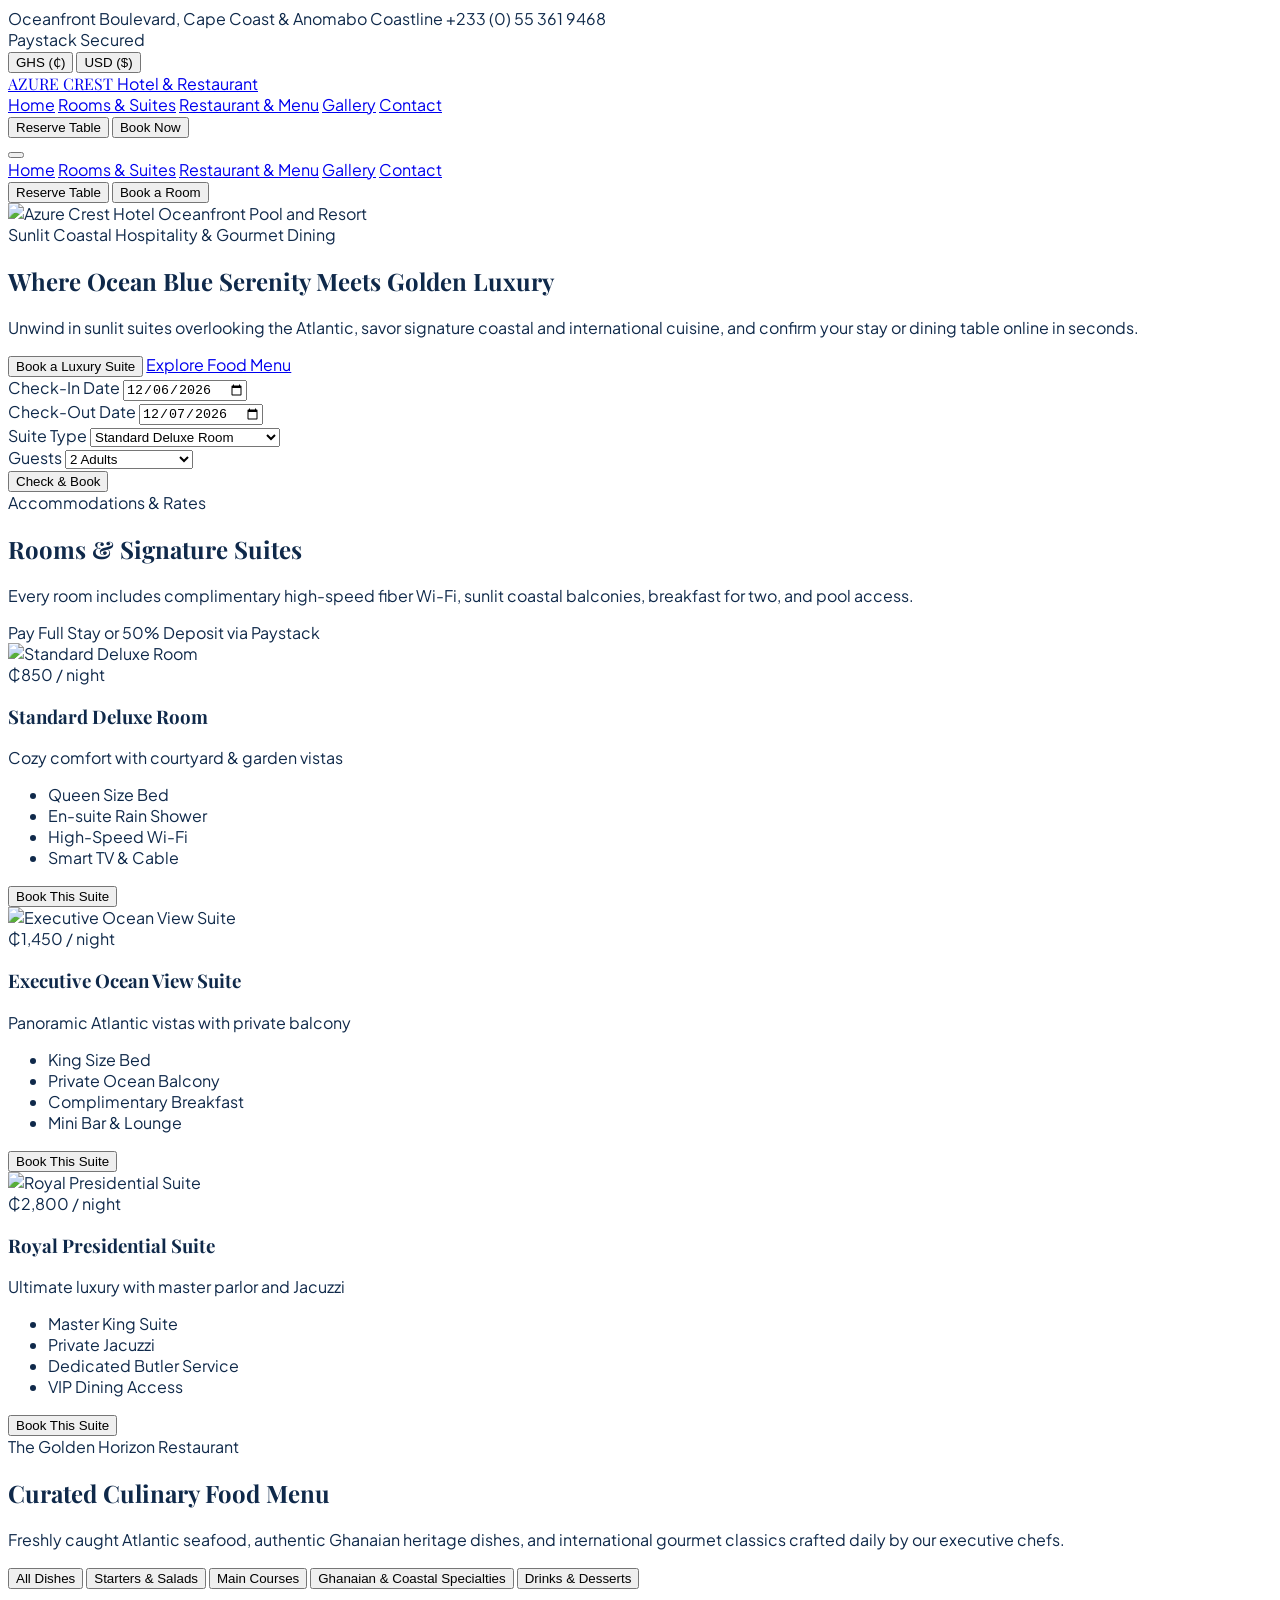
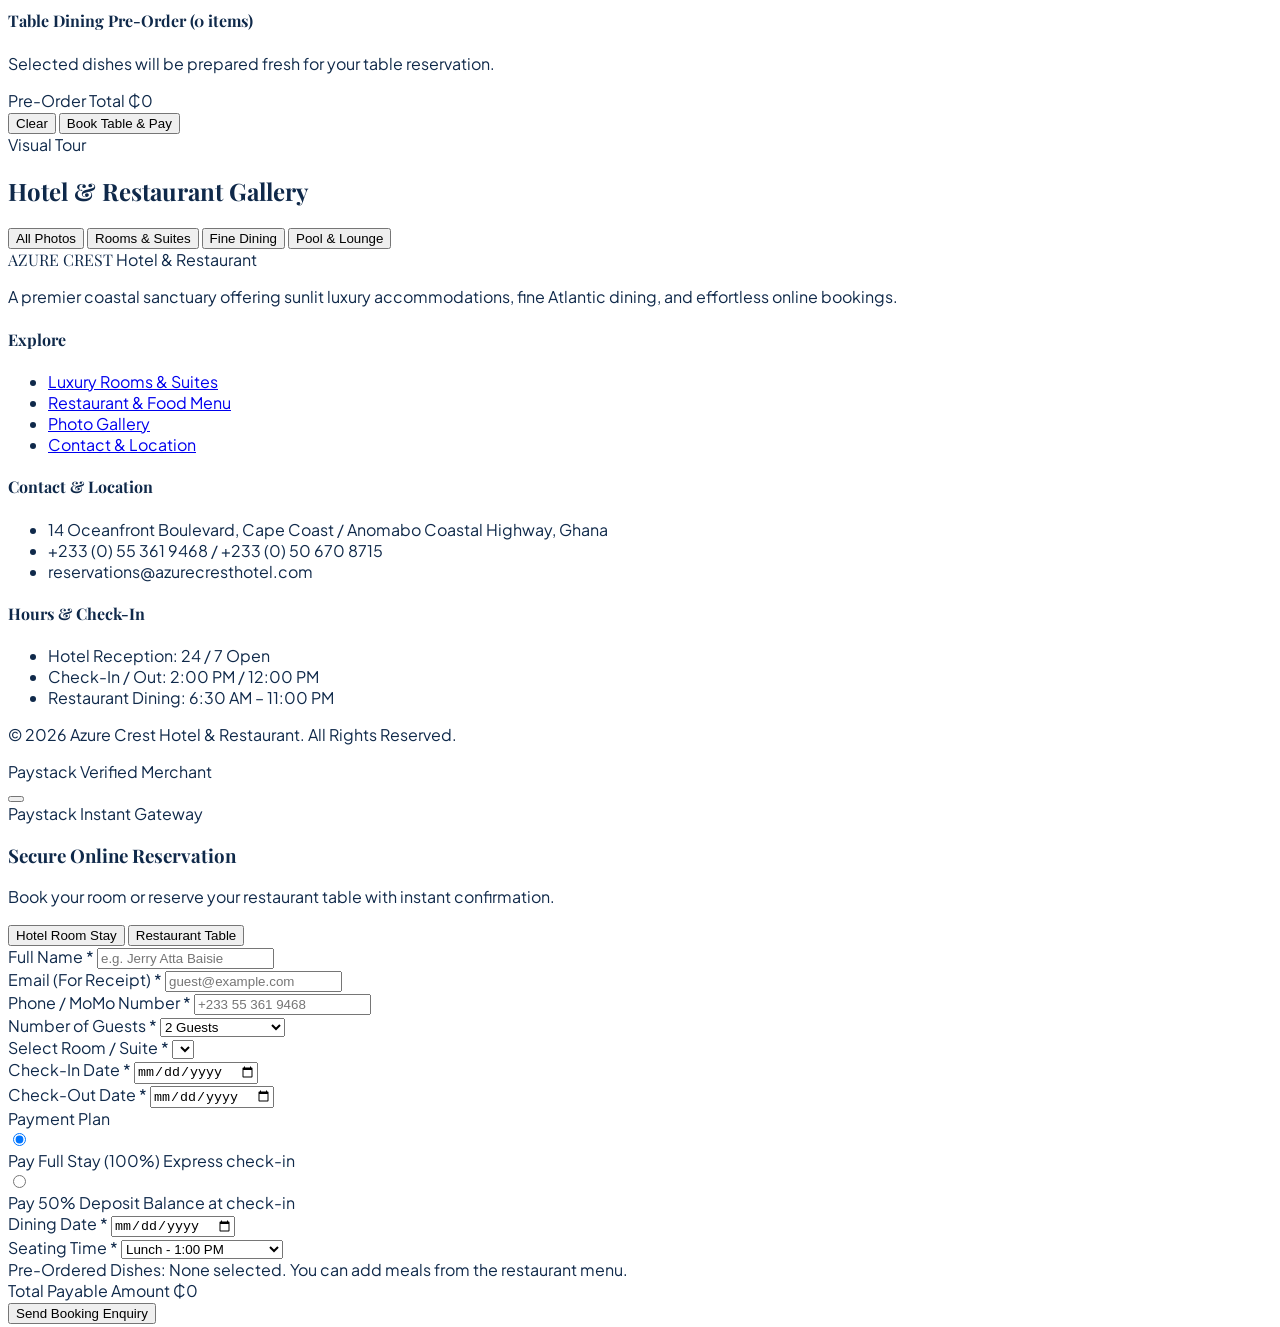
==== commit 54edb701: "Update index.html" ====
--- a/index.html
+++ b/index.html
@@ -590,7 +590,7 @@
           </div>
           <button type="submit" class="px-7 py-3.5 rounded-xl bg-sunlit-400 hover:bg-sunlit-500 text-royal-900 font-bold text-sm shadow-lg shadow-yellow-500/20 transition flex items-center gap-2">
             <i data-lucide="lock" class="w-4 h-4"></i>
-            Pay Now with Paystack
+          Send Booking Enquiry
           </button>
         </div>
       </form>
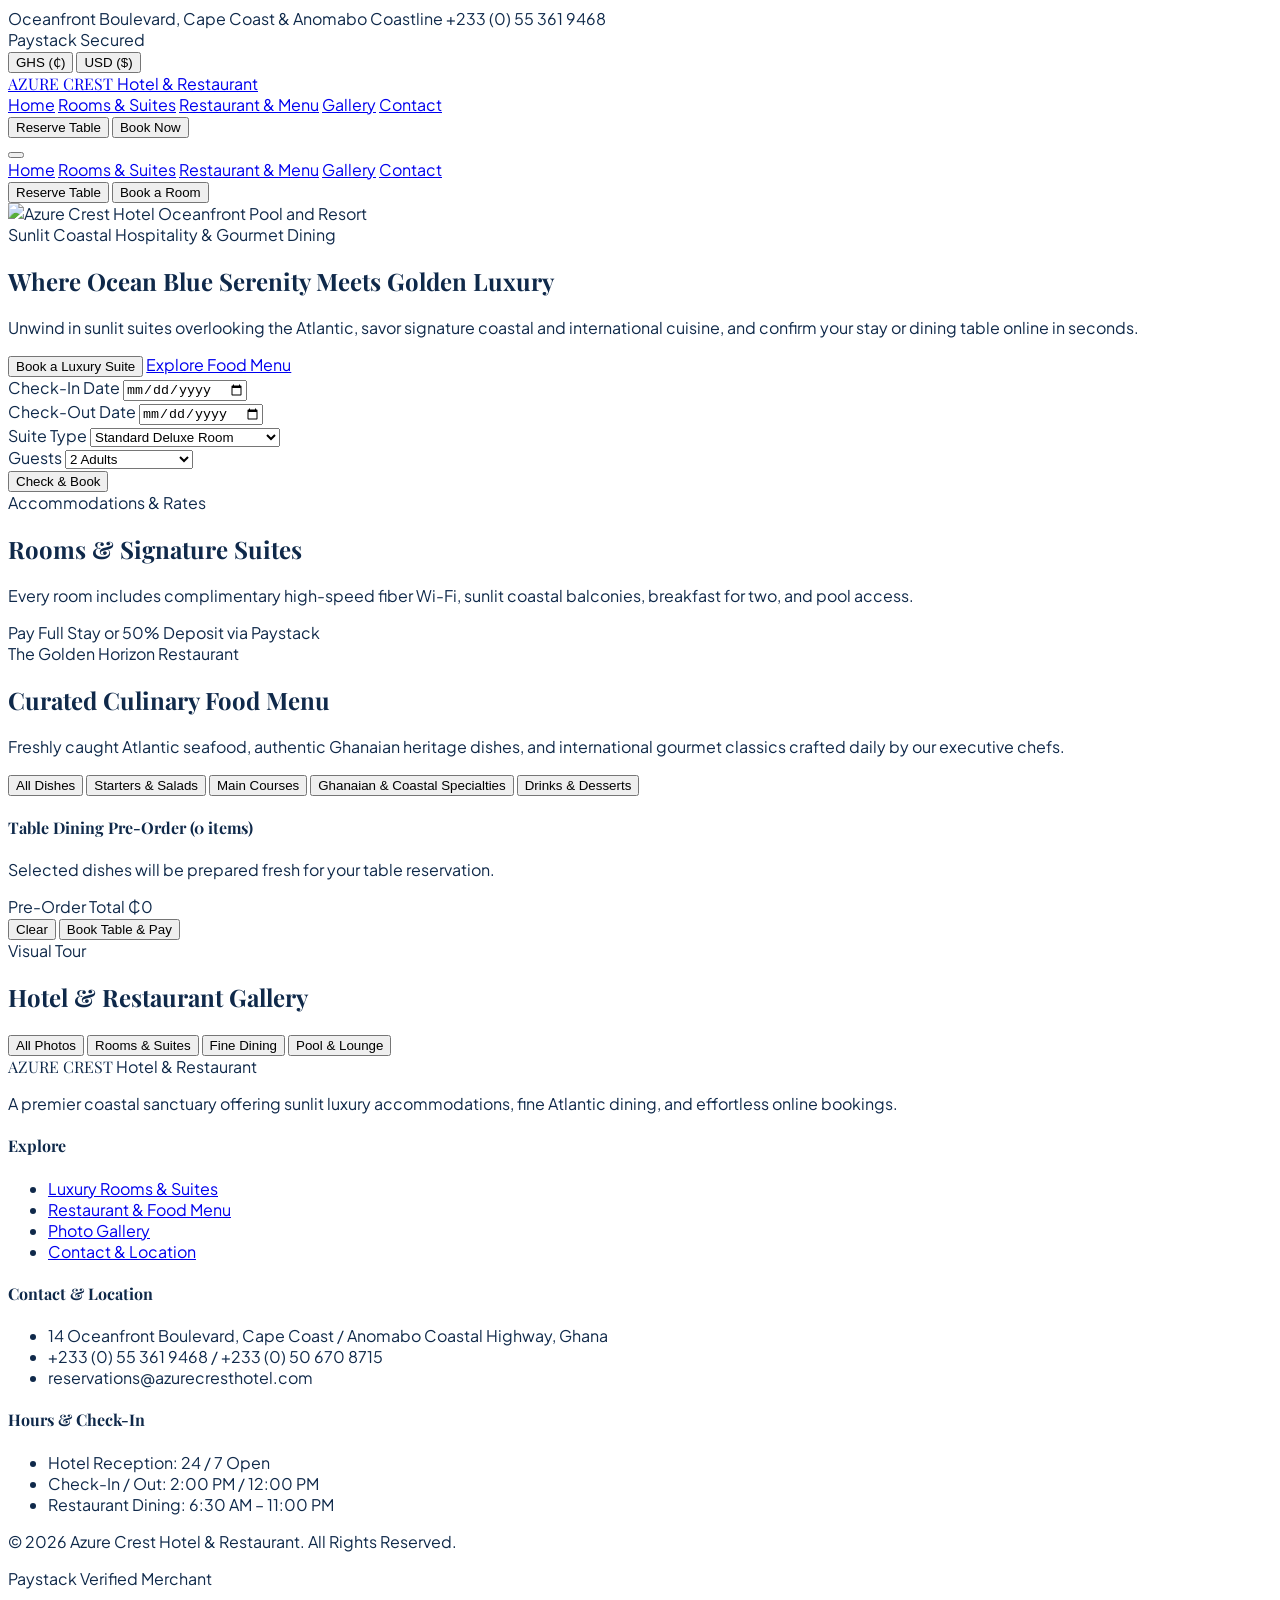
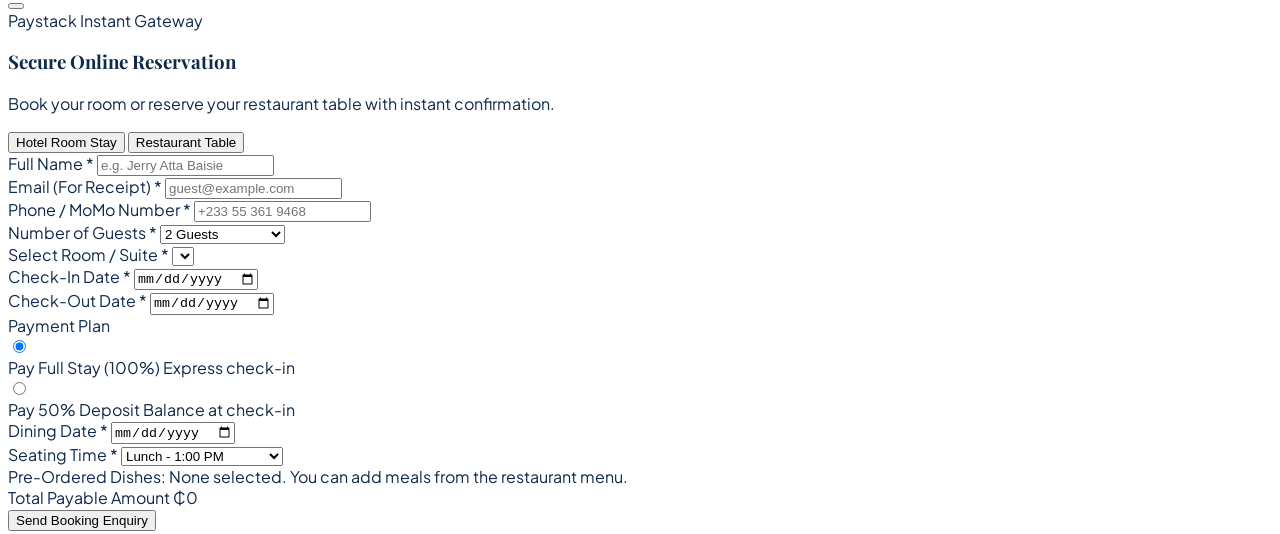
==== commit 5cb95eab: "Update index.html" ====
--- a/index.html
+++ b/index.html
@@ -991,6 +991,70 @@
 
       document.getElementById('modal-total-display').textContent = formatPrice(totalGHS);
     }
+    // ================= SUPABASE BOOKING ENQUIRY =================
+
+async function submitBookingEnquiry(e) {
+  e.preventDefault();
+
+  if (activeBookingMode !== 'room') {
+    alert('Restaurant bookings are not connected yet. We will set those up separately.');
+    return;
+  }
+
+  const submitButton = e.target.querySelector('button[type="submit"]');
+  const originalText = submitButton.innerHTML;
+
+  const roomSelect = document.getElementById('book-room-type');
+  const selectedRoomName =
+    roomSelect.options[roomSelect.selectedIndex].text;
+
+  const payload = {
+    guest_name: document.getElementById('book-name').value.trim(),
+    guest_email: document.getElementById('book-email').value.trim(),
+    guest_phone: document.getElementById('book-phone').value.trim(),
+    check_in: document.getElementById('book-checkin').value,
+    check_out: document.getElementById('book-checkout').value,
+    guests: Number(document.getElementById('book-guests').value),
+    special_requests: `Room requested: ${selectedRoomName}`
+  };
+
+  submitButton.disabled = true;
+  submitButton.innerHTML = 'Sending enquiry...';
+
+  try {
+    const response = await fetch(
+      'https://pwnvbwevovagdwbhzjdh.supabase.co/functions/v1/create-enquiry',
+      {
+        method: 'POST',
+        headers: {
+          'Content-Type': 'application/json',
+          'apikey': 'YOUR_PUBLISHABLE_KEY',
+          'Authorization': 'Bearer YOUR_ANON_KEY'
+        },
+        body: JSON.stringify(payload)
+      }
+    );
+
+    const result = await response.json();
+
+    if (!response.ok) {
+      throw new Error(result.error || 'Unable to submit enquiry.');
+    }
+
+    alert(
+      `Enquiry received successfully!\n\nReference: ${result.reference}\n\nThe hotel will contact you shortly.`
+    );
+
+    document.getElementById('main-booking-form').reset();
+    closeBookingModal();
+
+  } catch (error) {
+    console.error('Booking enquiry error:', error);
+    alert(error.message || 'Something went wrong. Please try again.');
+  } finally {
+    submitButton.disabled = false;
+    submitButton.innerHTML = originalText;
+  }
 
     // ================= PAYSTACK CHECKOUT INTEGRATION =================
     function initiatePaystackPayment(e) {
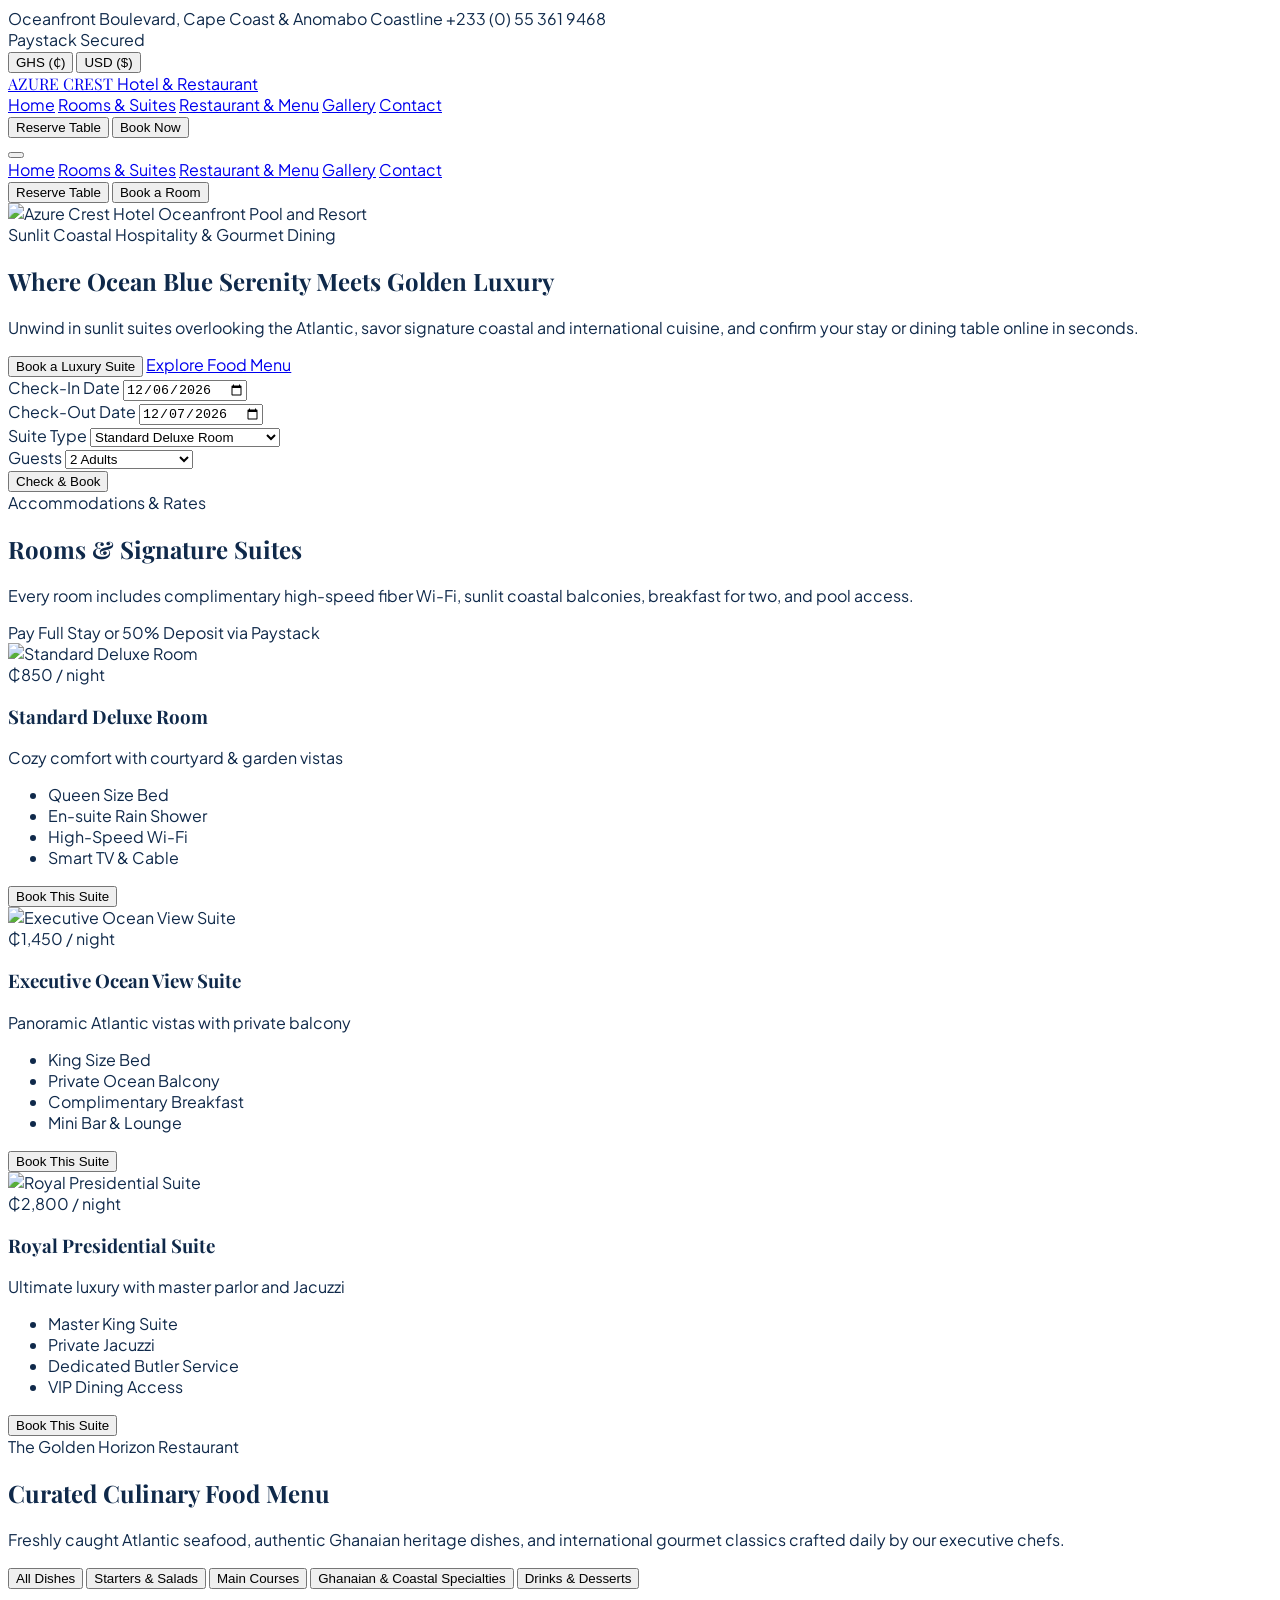
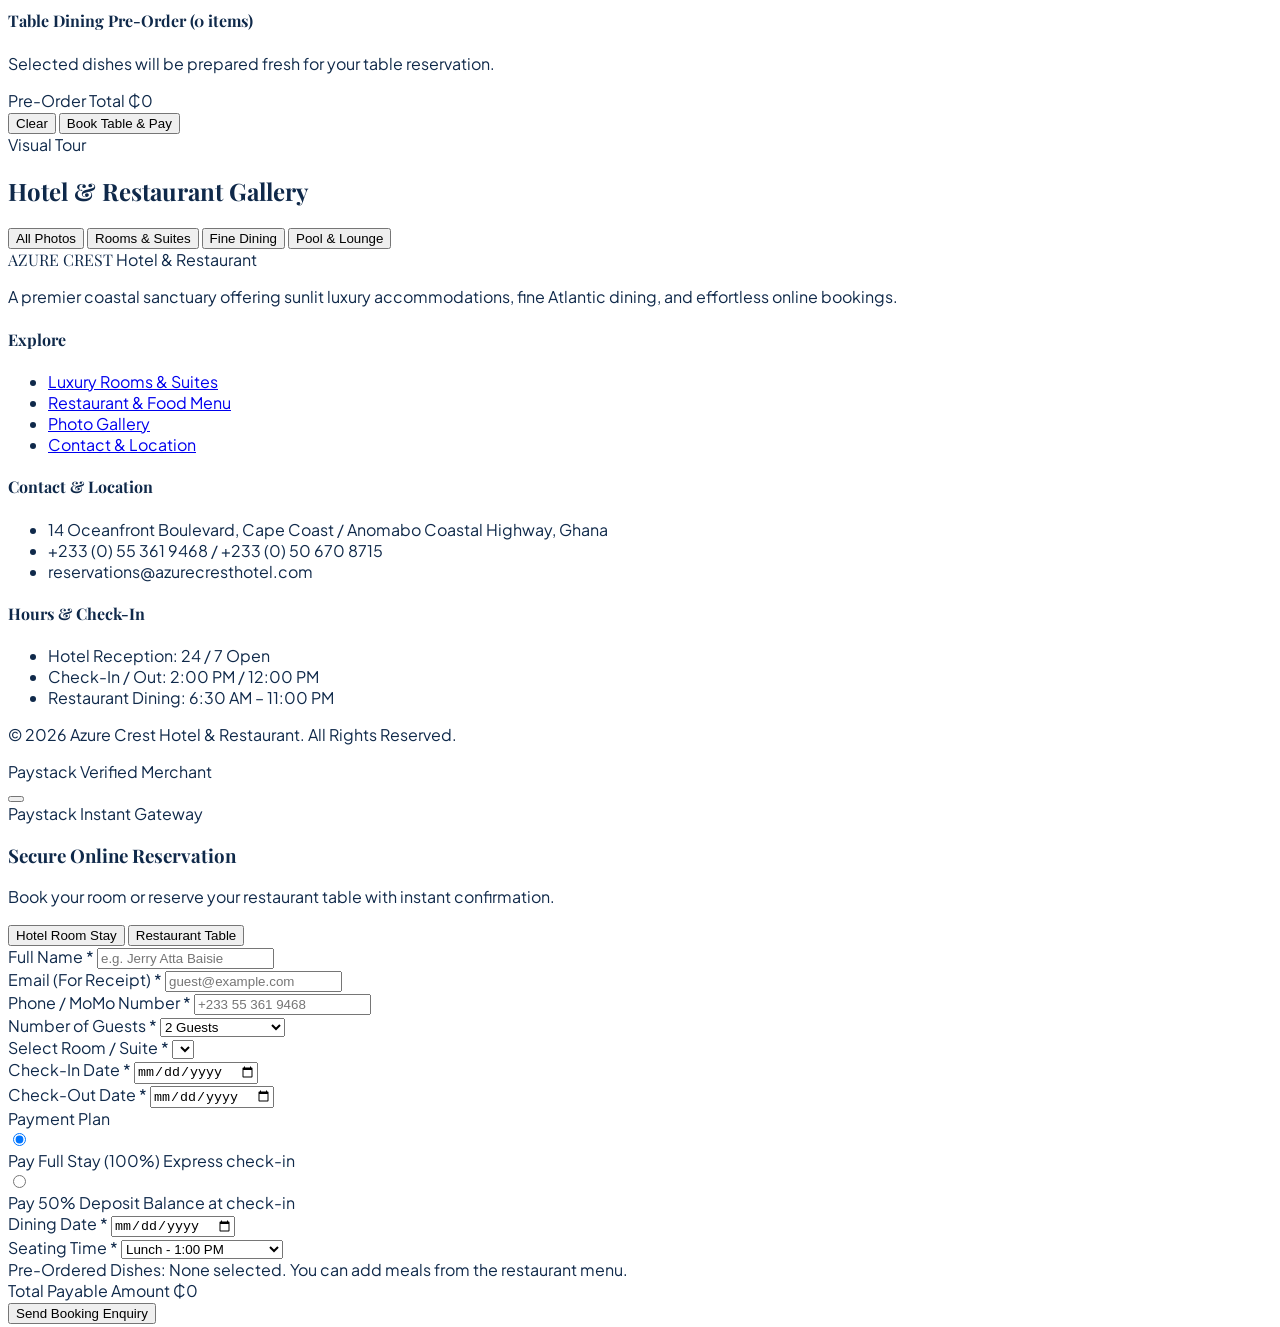
==== commit 17480588: "Update Authorization header in index.html" ====
--- a/index.html
+++ b/index.html
@@ -1028,8 +1028,8 @@
         method: 'POST',
         headers: {
           'Content-Type': 'application/json',
-          'apikey': 'YOUR_PUBLISHABLE_KEY',
-          'Authorization': 'Bearer YOUR_ANON_KEY'
+          'apikey': 'sb_publishable_v1MRaXxB47Tpq1VXmVtSog_RFJj-X02',
+          'Authorization': 'Bearer eyJhbGciOiJIUzI1NiIsInR5cCI6IkpXVCJ9.eyJpc3MiOiJzdXBhYmFzZSIsInJlZiI6InB3bnZid2V2b3ZhZ2R3Ymh6amRoIiwicm9sZSI6ImFub24iLCJpYXQiOjE3OTQ3NjYzOTcsImV4cCI6MjExMDM0MjM5N30.0XIybmw7A7nUORdRHsNugHBzu_MUpNCG4s477FwAgkA',
         },
         body: JSON.stringify(payload)
       }
@@ -1055,7 +1055,7 @@
     submitButton.disabled = false;
     submitButton.innerHTML = originalText;
   }
-
+ }
     // ================= PAYSTACK CHECKOUT INTEGRATION =================
     function initiatePaystackPayment(e) {
       e.preventDefault();
